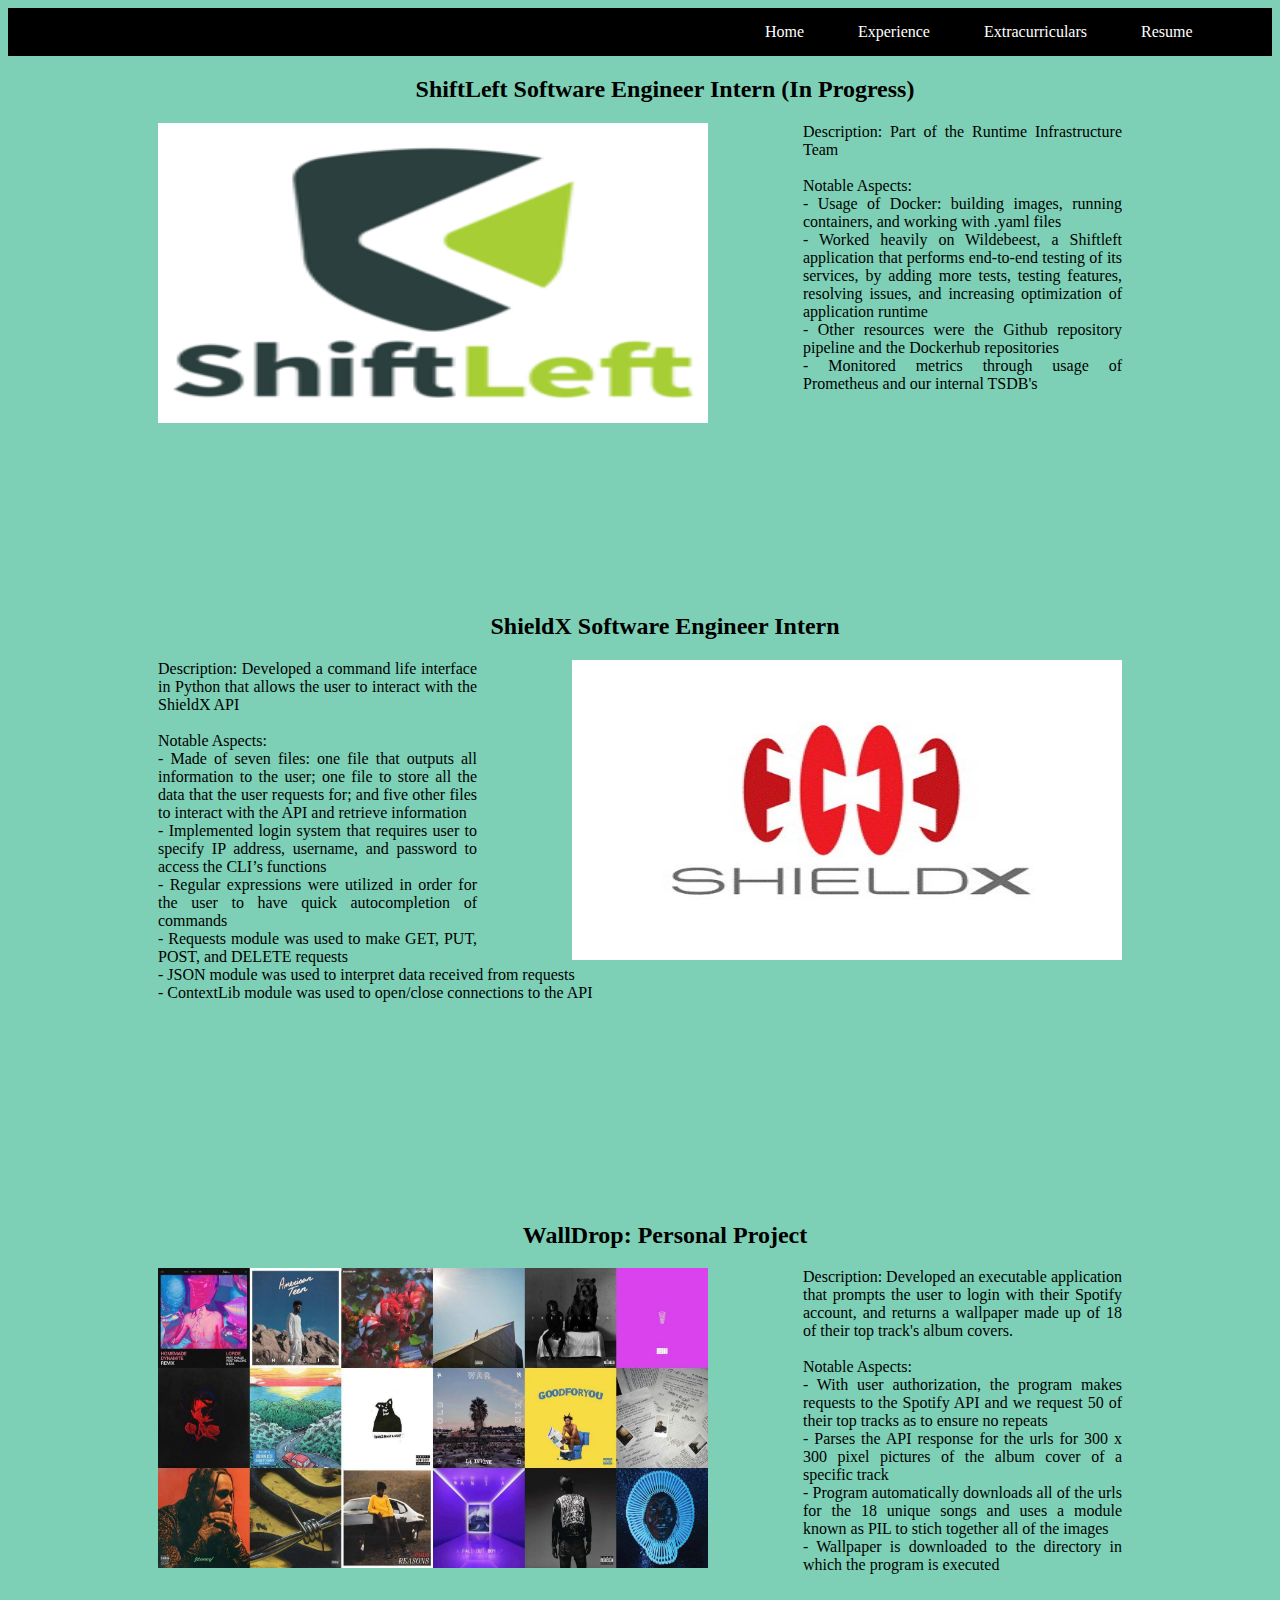
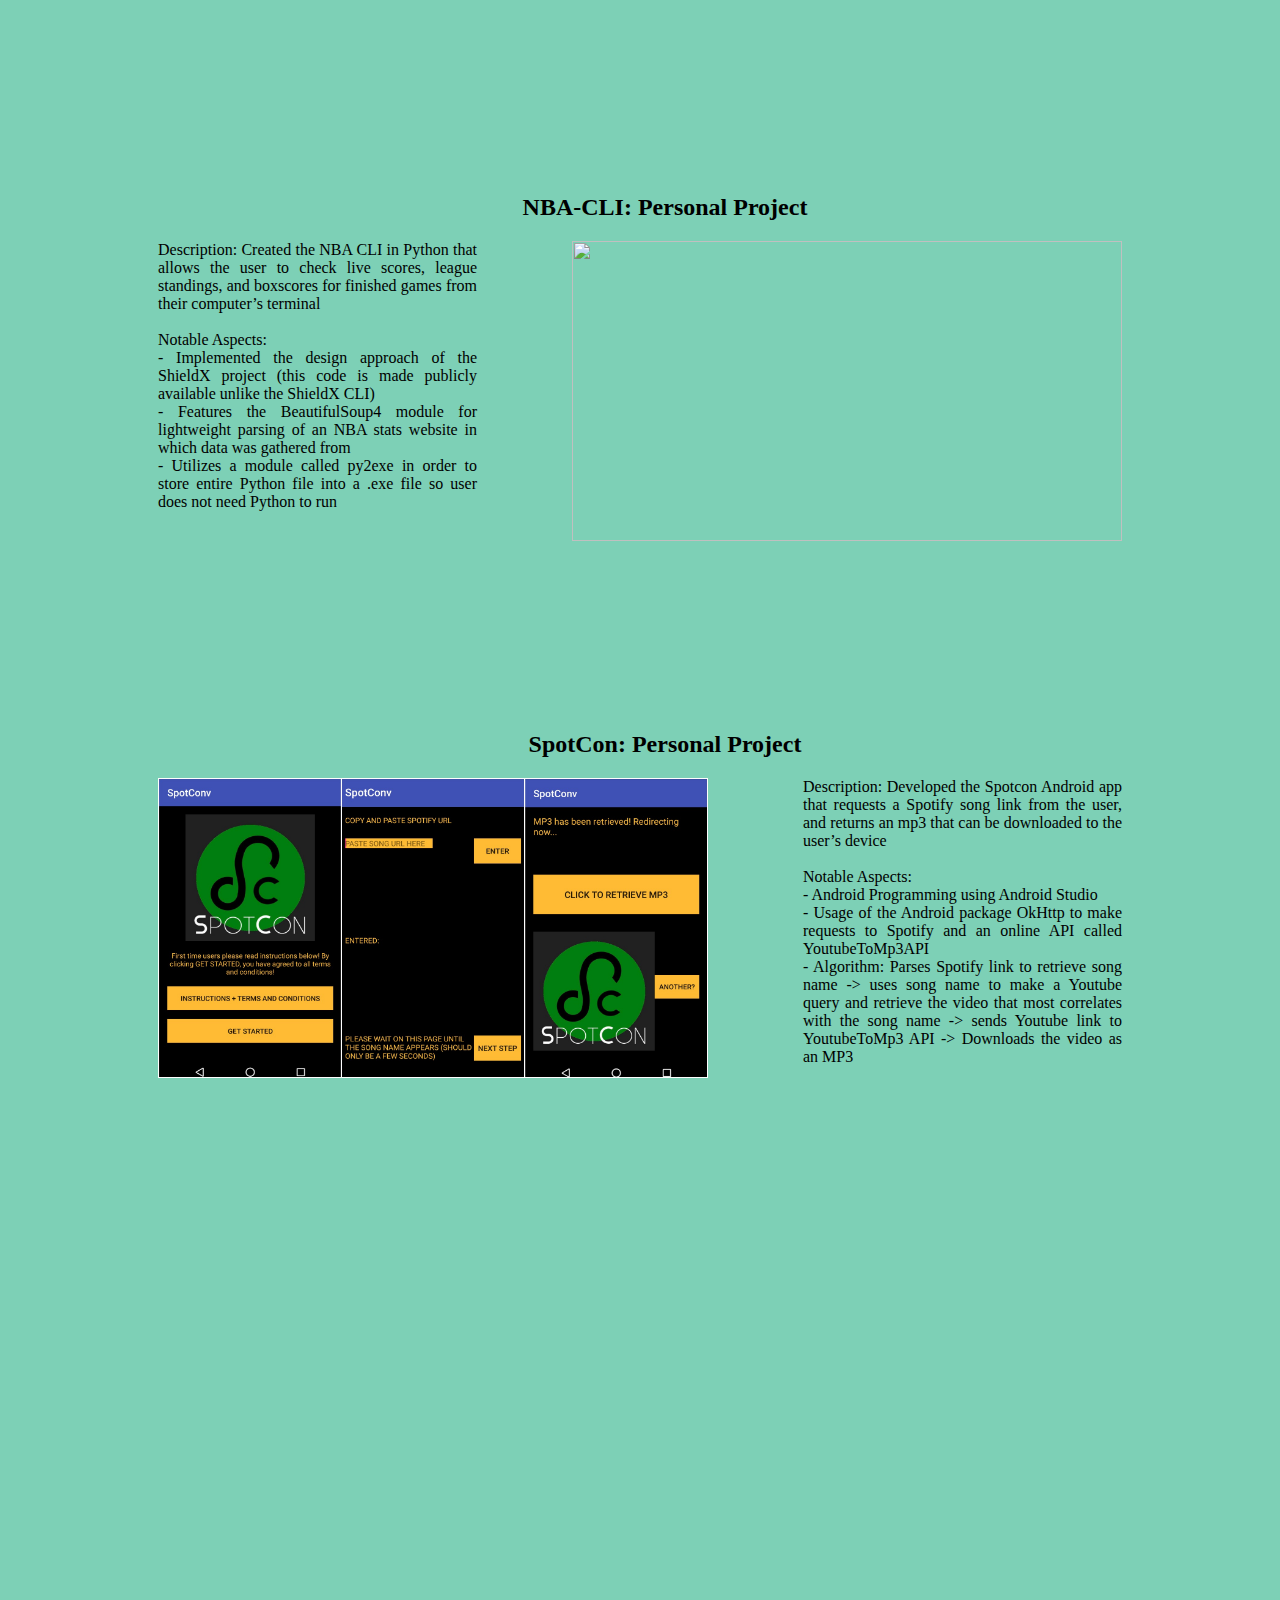
==== experience.html @ 5175c30b "Add files via upload" ====
<!DOCTYPE html>

<html>
<head>
	<meta charset="utf-8">
	<title>Sahil Ahluwalia</title>
	<link rel="stylesheet" href="style.css">
</head>

<!-- Navigation -->
<section>
	<body>
		<ul class = "navBar">
			<li><a href="index.html">Home</a></li>
			<li><a href="#">Experience</a></li>
			<li><a href="extracurriculars.html">Extracurriculars</a></li>
			<li><a href="externalFiles/resume.pdf" target="_blank">Resume</a>/<li>
		</ul>
	</body>

<section>
	<h2 class="experience-align">ShiftLeft Software Engineer Intern (In Progress)</h2>
	<img src="images/shiftleft.png" class = "sidepic-1" style = "float:left">
		<p align = "justify" class = "exp-1">Description: Part of the Runtime Infrastructure Team<br><br>
		Notable Aspects: <br>
		- Usage of Docker: building images, running containers, and working with .yaml files <br>
		- Worked heavily on Wildebeest, a Shiftleft application that performs end-to-end testing of its services, by adding more tests, testing features, resolving issues, and increasing optimization of application runtime <br>
		- Other resources were the Github repository pipeline and the Dockerhub repositories<br>
		- Monitored metrics through usage of Prometheus and our internal TSDB's</p>
</section>

<section>
	<h2 class="experience-align">ShieldX Software Engineer Intern</h2>
	<img src="images/shieldx.jpg" class = "sidepic-2" style = "float:right">
		<p align = "justify" class = "exp-2">Description: Developed a command life interface in Python that allows the user to interact with the ShieldX API<br><br>
		Notable Aspects:<br>
		- Made of seven files: one file that outputs all information to the user; one file to store all the data that the user requests for; and five other files to interact with the API and retrieve information<br>
		- Implemented login system that requires user to specify IP address, username, and password to access the CLI’s functions<br>
		- Regular expressions were utilized in order for the user to have quick autocompletion of commands<br>
		- Requests module was used to make GET, PUT, POST, and DELETE requests<br>
		- JSON module was used to interpret data received from requests<br>
		- ContextLib module was used to open/close connections to the API</p>
</section>

<section>
	<h2 class="experience-align">WallDrop: Personal Project</h2>
	<img src="images/walldrop.png" class = "sidepic-1" style = "float:left">
		<p align = "justify" class = "exp-1">Description: Developed an executable application that prompts the user to login with their Spotify account, and returns a wallpaper made up of 18 of their top track's album covers. <br><br>

		Notable Aspects:<br>
		- With user authorization, the program makes requests to the Spotify API and we request 50 of their top tracks as to ensure no repeats<br>
		- Parses the API response for the urls for 300 x 300 pixel pictures of the album cover of a specific track<br>
		- Program automatically downloads all of the urls for the 18 unique songs and uses a module known as PIL to stich together all of the images<br>
		- Wallpaper is downloaded to the directory in which the program is executed</p>
</section>

<section>
	<h2 class="experience-align">NBA-CLI: Personal Project</h2>
	<img src="images/nbacli.png" class = "sidepic-2" style = "float:right">
		<p align = "justify" class = "exp-2">Description: Created the NBA CLI in Python that allows the user to check live scores, league standings, and boxscores for finished games from their computer’s terminal<br><br>

		Notable Aspects:<br>
		- Implemented the design approach of the ShieldX project (this code is made publicly available unlike the ShieldX CLI)<br>
		- Features the BeautifulSoup4 module for lightweight parsing of an NBA stats website in which data was gathered from<br>
		- Utilizes a module called py2exe in order to store entire Python file into a .exe file so user does not need Python to run</p>
</section>

<section>
	<h2 class="experience-align">SpotCon: Personal Project</h2>
	<img src="images/spotcon.jpg" class = "sidepic-1" style = "float:left">
		<p align = "justify" class = "exp-1">Description: Developed the Spotcon Android app that requests a Spotify song link from the user, and returns an mp3 that can be downloaded to the user’s device<br><br>

		Notable Aspects:<br>
		- Android Programming using Android Studio<br>
		- Usage of the Android package OkHttp to make requests to Spotify and an online API called YoutubeToMp3API<br>
		- Algorithm: Parses Spotify link to retrieve song name -> uses song name to make a Youtube query and retrieve the video that most correlates with the song name -> sends Youtube link to YoutubeToMp3 API -> Downloads the video as an MP3</p>
</section>

</html>
---- style.css ----
html{
	margin: 0;
	padding: 0
	height: 95%;
	padding-bottom: 500px;
}

body{
  background-color: #7dd0b6;
}

.navBar{
	background-color: black;
	font-family: Garamond;
	text-decoration-color: white;
	list-style: none;
	text-align: right;
	padding: 15px 0 15px 0;
	margin: 0px;
}

.navBar > li {
	display: inline-block;
	padding: 0 25px 0 25px;
}

.navBar > li > a {
	text-decoration: none;
	color: white;
}

h1 {
	position: absolute;
  	bottom: 0px;
  	left: 0px;
  	background: rgba(0, 0, 0, 0.75);
  	padding: 4px 8px;
  	color: white;
  	margin: 0;
  	font: 14px Sans-Serif;
}

.opp h1 {
  background: rgba(255, 255, 255, 0.75);
  color: black;
}


.rounded{
	border-radius: 12px;
}


.container {
    position: relative;
    text-align: center;
    color: white;
}

.centered {
    position: absolute;
    top: 50%;
    left: 50%;
    transform: translate(-50%, -50%);
}

.qHeader {
    position: absolute;
    top: 200px;
    left: 16px;
}

.bottomRight {
	position: absolute;
    bottom: 8px;
    right: 16px;
}

.homepage {
  padding-top: 50px;
  width: 450px;
  height: 300px;
  padding-left: 95px;
  padding-right: 95px;
}


.sidepic-1 {
	width: 550px;
	height: 300px;
	padding-left: 150px;
	padding-right: 95px;
}

.exp-1{
  padding-right: 150px;
  padding-bottom: 200px;
}

.exp-1-spec{
  padding-right: 150px;
  padding-bottom: 100px;
}

.sidepic-2 {
  width: 550px;
  height: 300px;
  padding-left: 95px;
  padding-right: 150px;
}

.exp-2{
  padding-left: 150px;
  padding-right: 650px;
  padding-bottom: 200px;
}

.center {
    display: block;
    margin-left: auto;
    margin-right: auto;
    width: 100%;
    height: 100%;
}

.bcenter{
	display: block;
    margin-left: auto;
    margin-right: auto;
}

.experience-align{
  text-align: center;
  padding-left: 50px;
}

.aboutme{
  padding-top: 50px;
  padding-right: 50px;
  padding-bottom: 150px;
}
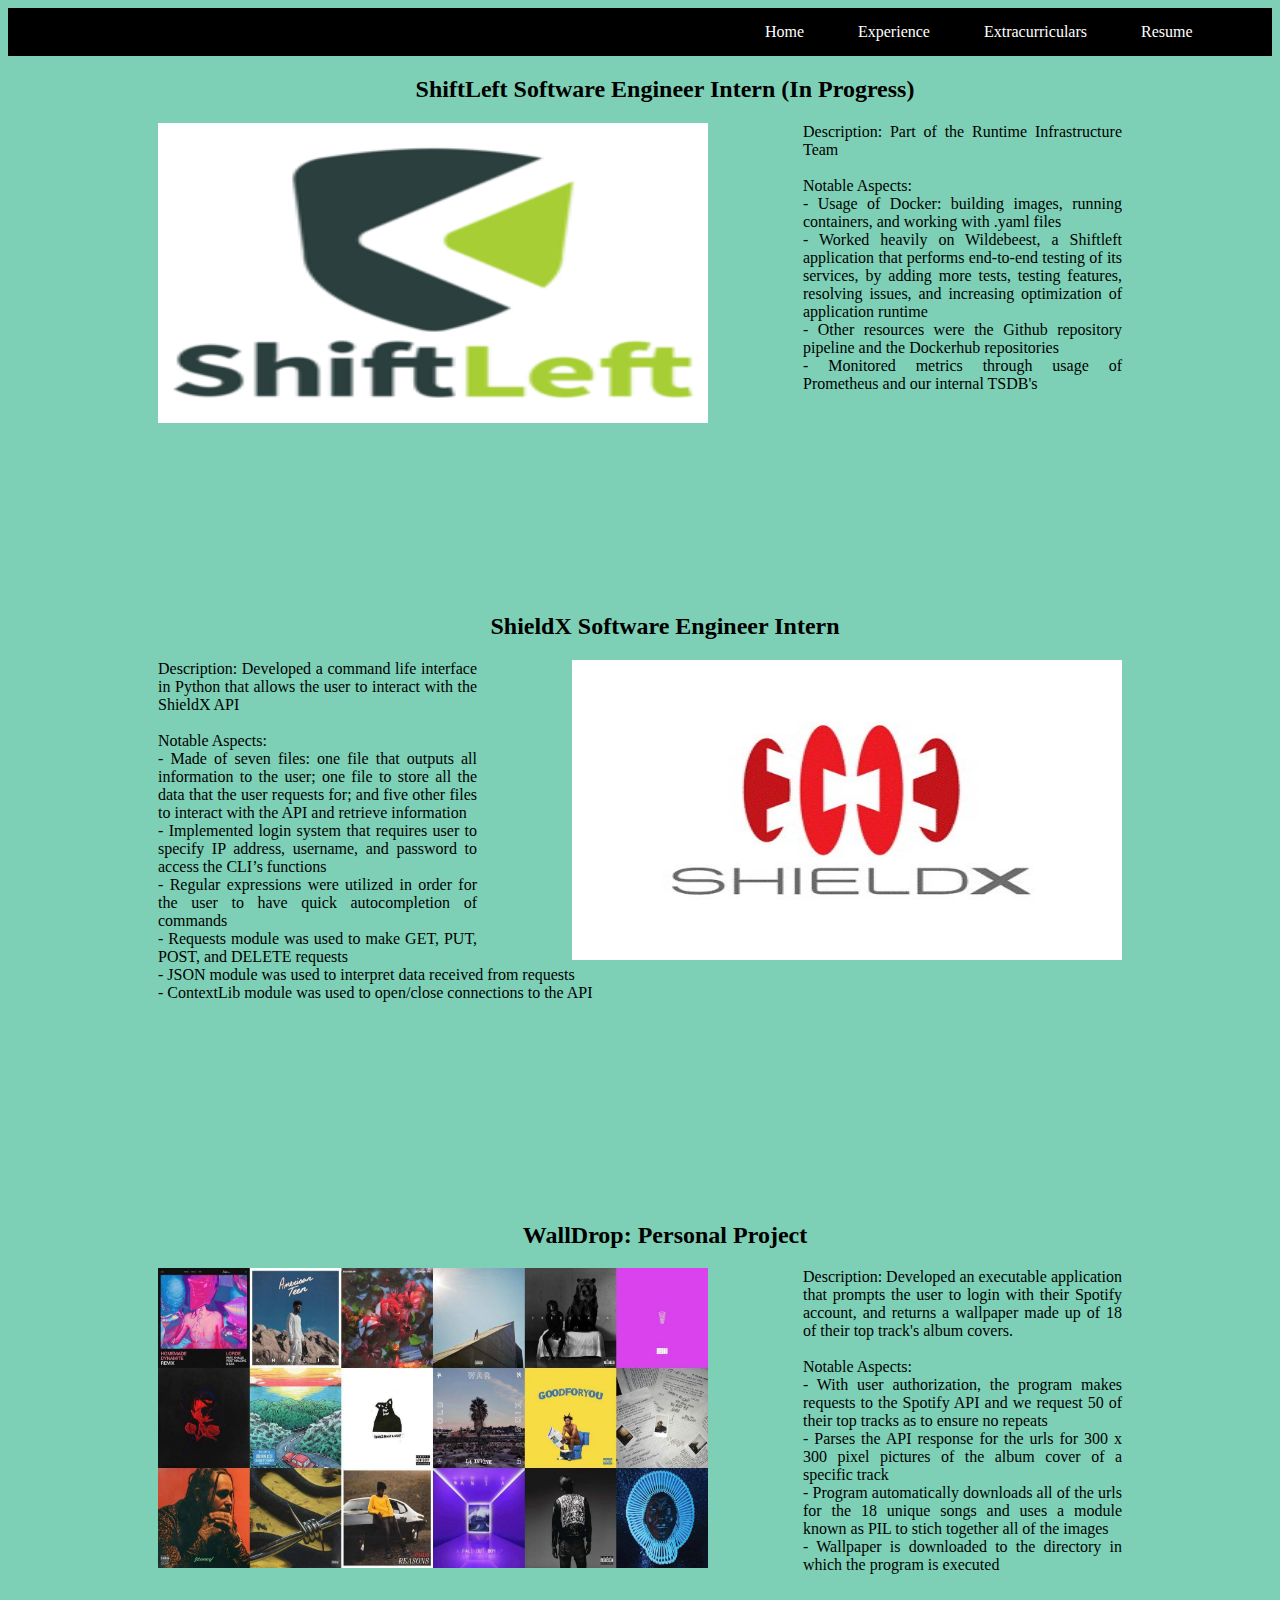
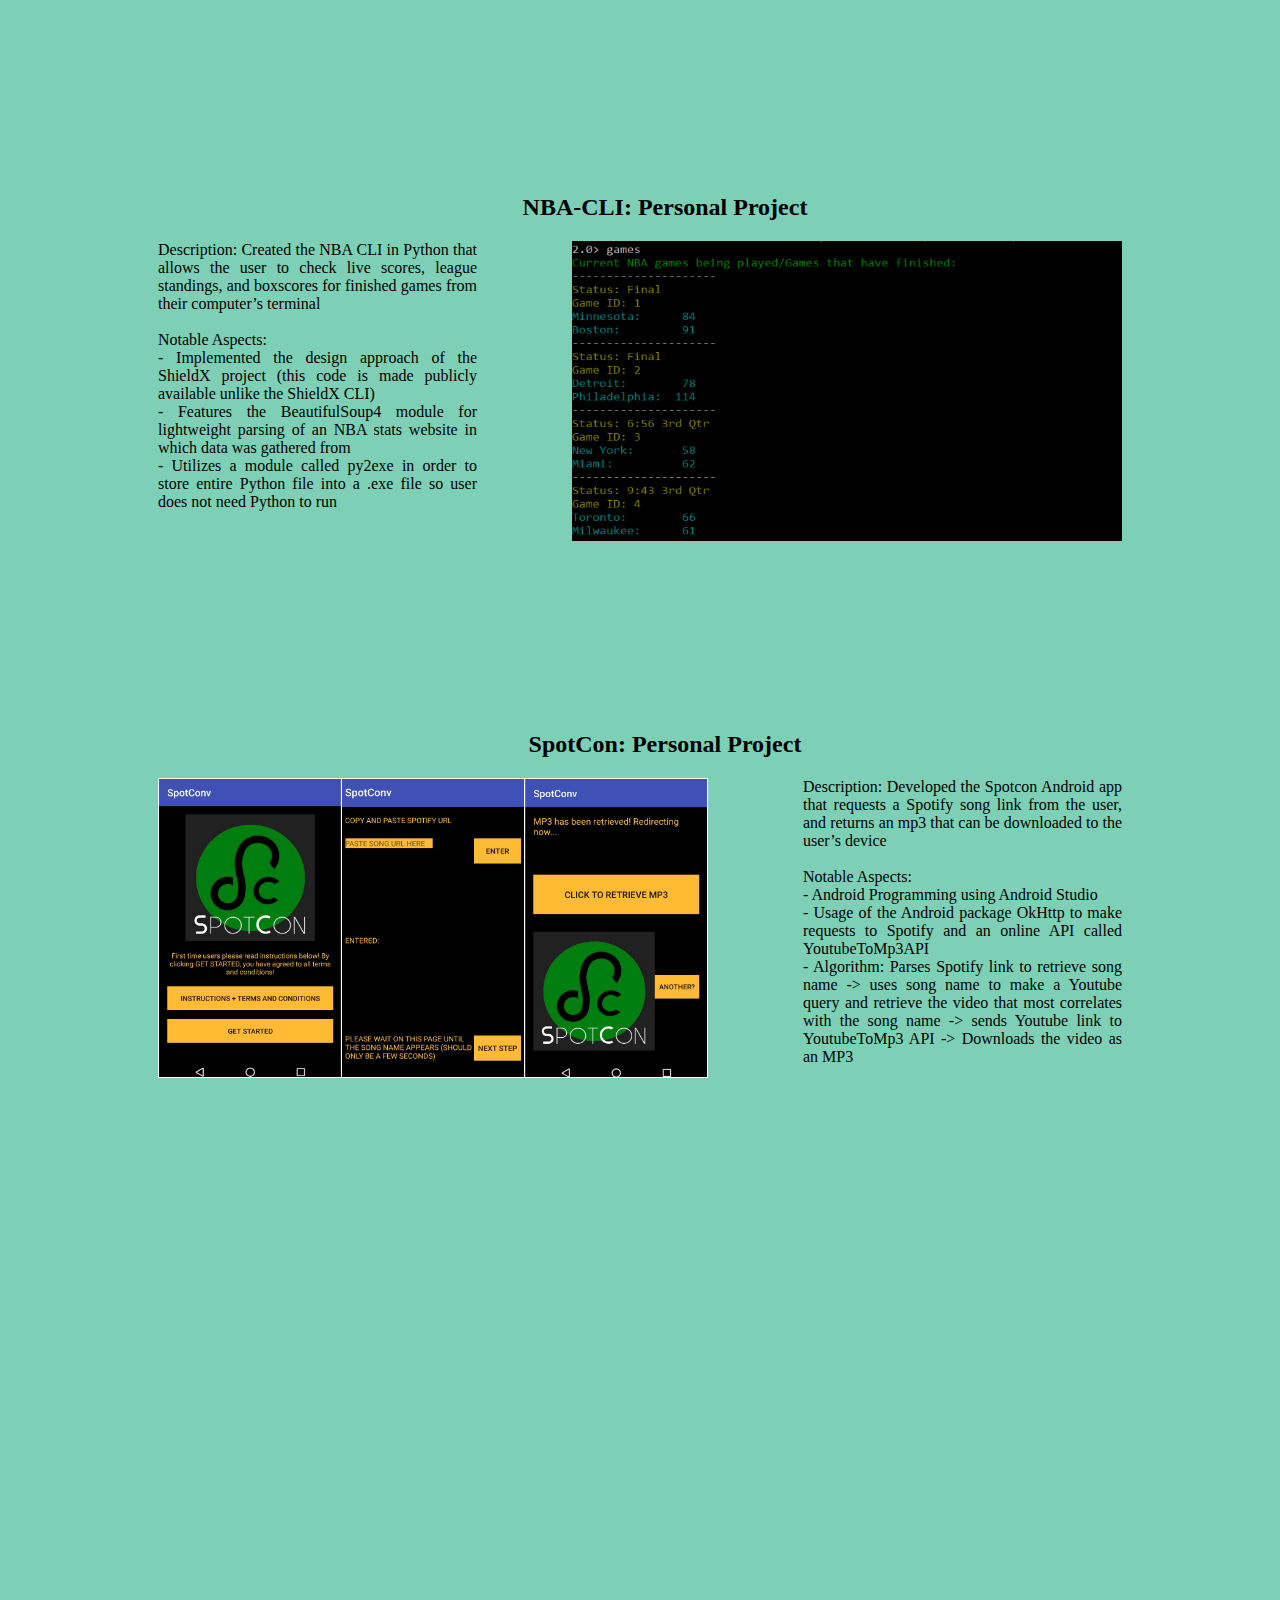
==== commit ca14d9fb: "Update experience.html" ====
--- a/experience.html
+++ b/experience.html
@@ -56,7 +56,7 @@
 
 <section>
 	<h2 class="experience-align">NBA-CLI: Personal Project</h2>
-	<img src="images/nbacli.png" class = "sidepic-2" style = "float:right">
+	<img src="images/nbacli.PNG" class = "sidepic-2" style = "float:right">
 		<p align = "justify" class = "exp-2">Description: Created the NBA CLI in Python that allows the user to check live scores, league standings, and boxscores for finished games from their computer’s terminal<br><br>
 
 		Notable Aspects:<br>
@@ -76,4 +76,4 @@
 		- Algorithm: Parses Spotify link to retrieve song name -> uses song name to make a Youtube query and retrieve the video that most correlates with the song name -> sends Youtube link to YoutubeToMp3 API -> Downloads the video as an MP3</p>
 </section>
 
-</html>+</html>
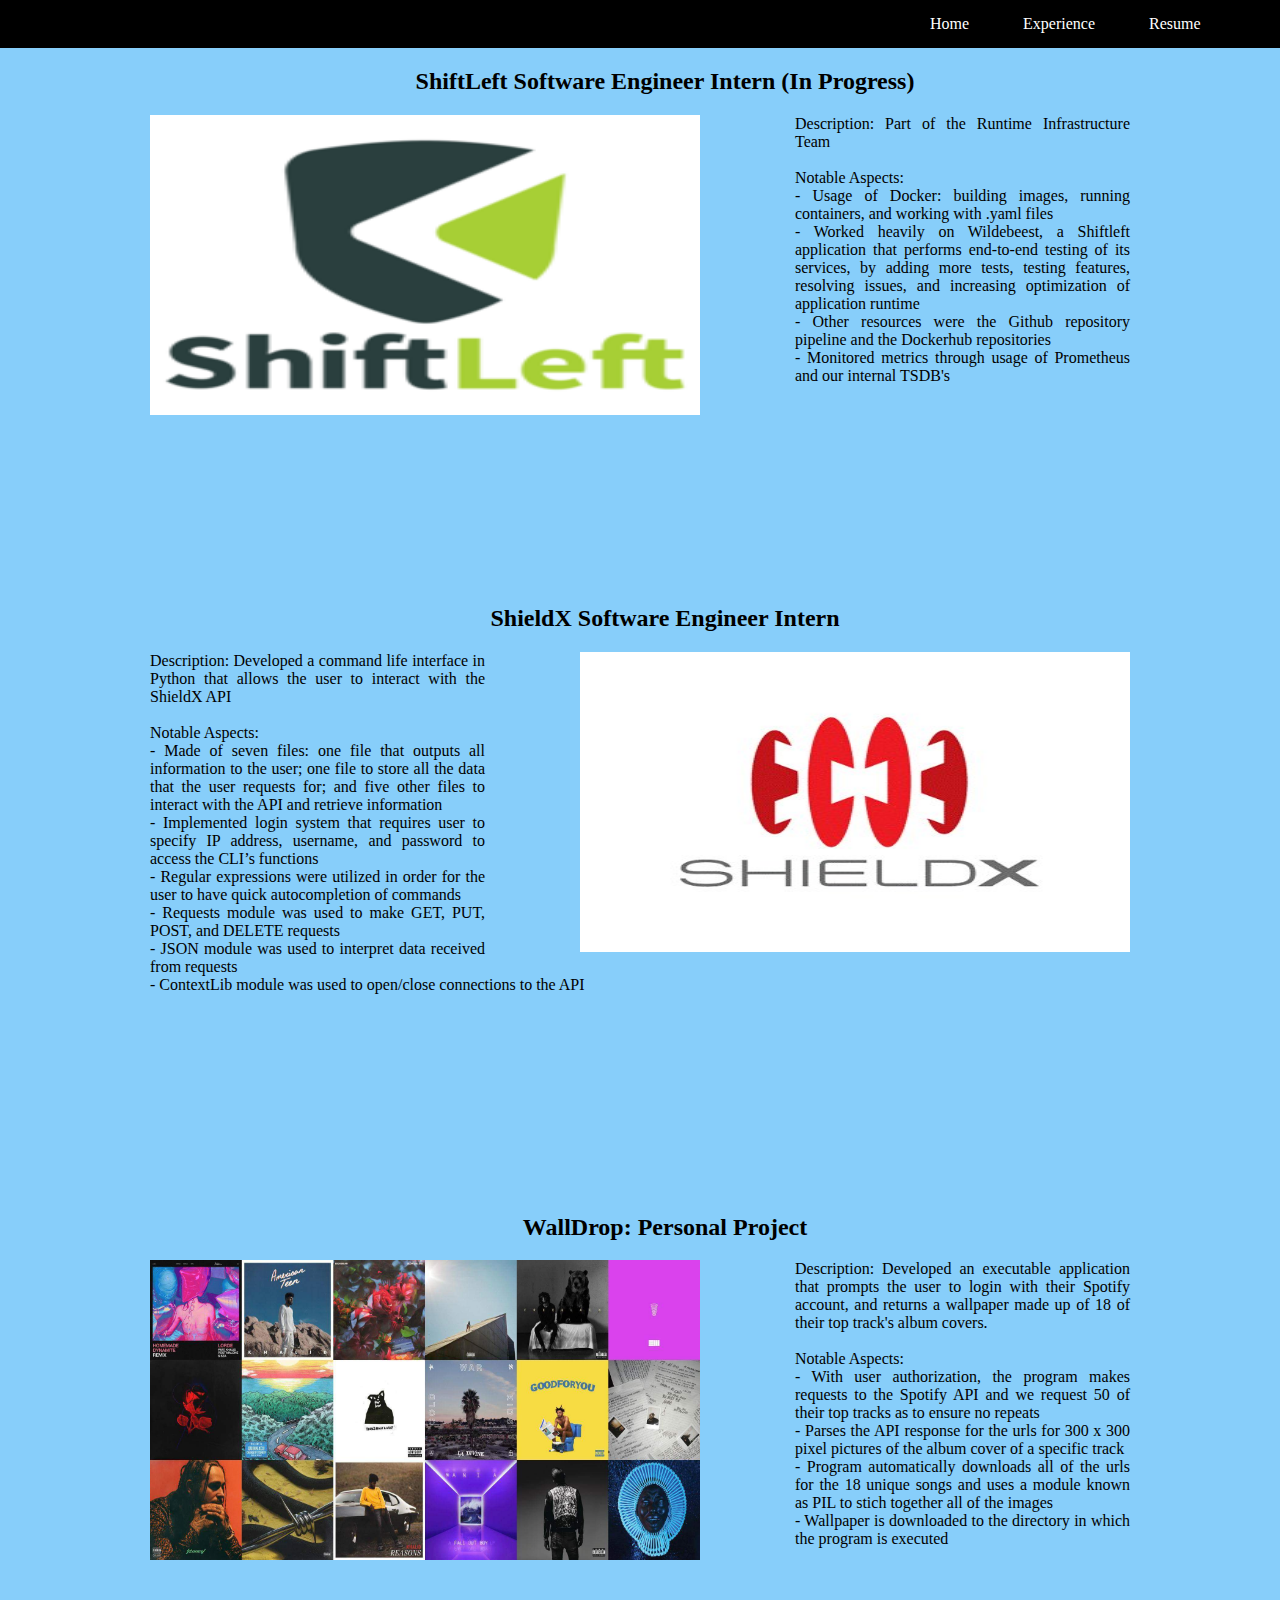
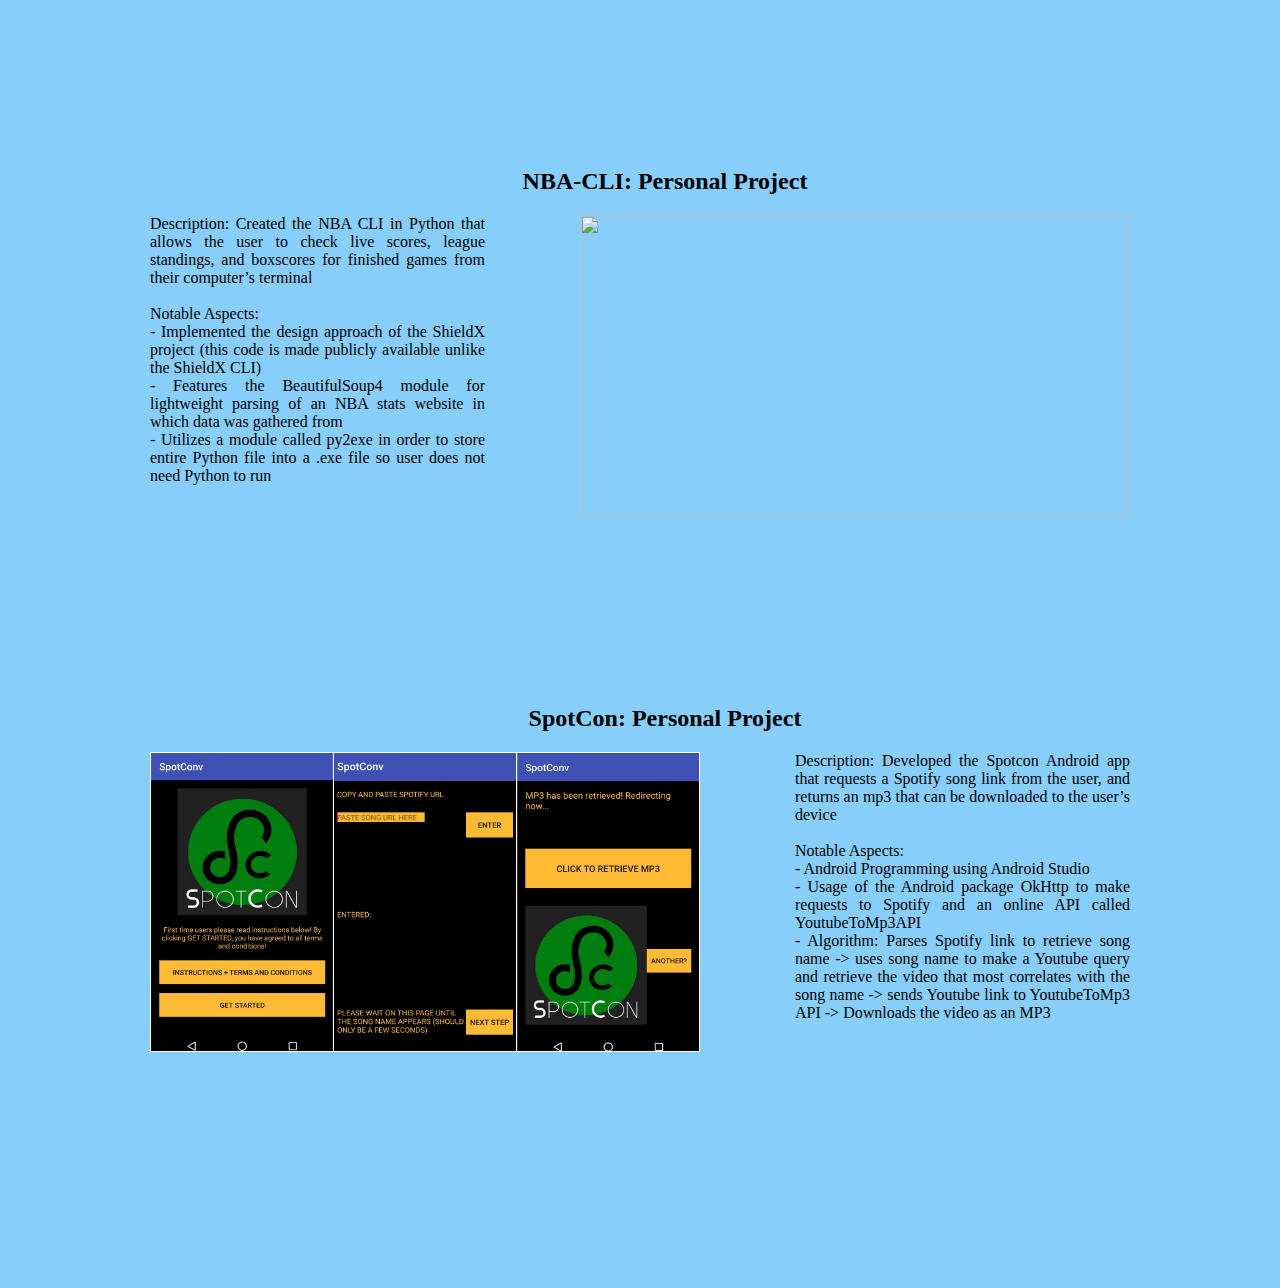
==== commit 3da8e73e: "Add files via upload" ====
--- a/experience.html
+++ b/experience.html
@@ -13,7 +13,6 @@
 		<ul class = "navBar">
 			<li><a href="index.html">Home</a></li>
 			<li><a href="#">Experience</a></li>
-			<li><a href="extracurriculars.html">Extracurriculars</a></li>
 			<li><a href="externalFiles/resume.pdf" target="_blank">Resume</a>/<li>
 		</ul>
 	</body>
@@ -56,7 +55,7 @@
 
 <section>
 	<h2 class="experience-align">NBA-CLI: Personal Project</h2>
-	<img src="images/nbacli.PNG" class = "sidepic-2" style = "float:right">
+	<img src="images/nbacli.png" class = "sidepic-2" style = "float:right">
 		<p align = "justify" class = "exp-2">Description: Created the NBA CLI in Python that allows the user to check live scores, league standings, and boxscores for finished games from their computer’s terminal<br><br>
 
 		Notable Aspects:<br>
@@ -76,4 +75,4 @@
 		- Algorithm: Parses Spotify link to retrieve song name -> uses song name to make a Youtube query and retrieve the video that most correlates with the song name -> sends Youtube link to YoutubeToMp3 API -> Downloads the video as an MP3</p>
 </section>
 
-</html>
+</html>--- a/style.css
+++ b/style.css
@@ -2,11 +2,18 @@
 	margin: 0;
 	padding: 0
 	height: 95%;
-	padding-bottom: 500px;
+	padding-bottom: 50px;
 }
 
 body{
-  background-color: #7dd0b6;
+  background-color: #87CEFA;
+  padding: 0;
+  margin: 0;
+}
+
+footer {
+  margin-bottom: 200px;
+  overflow: hidden;
 }
 
 .navBar{
@@ -137,5 +144,5 @@
 .aboutme{
   padding-top: 50px;
   padding-right: 50px;
-  padding-bottom: 150px;
-}+  padding-bottom: 75px;
+}
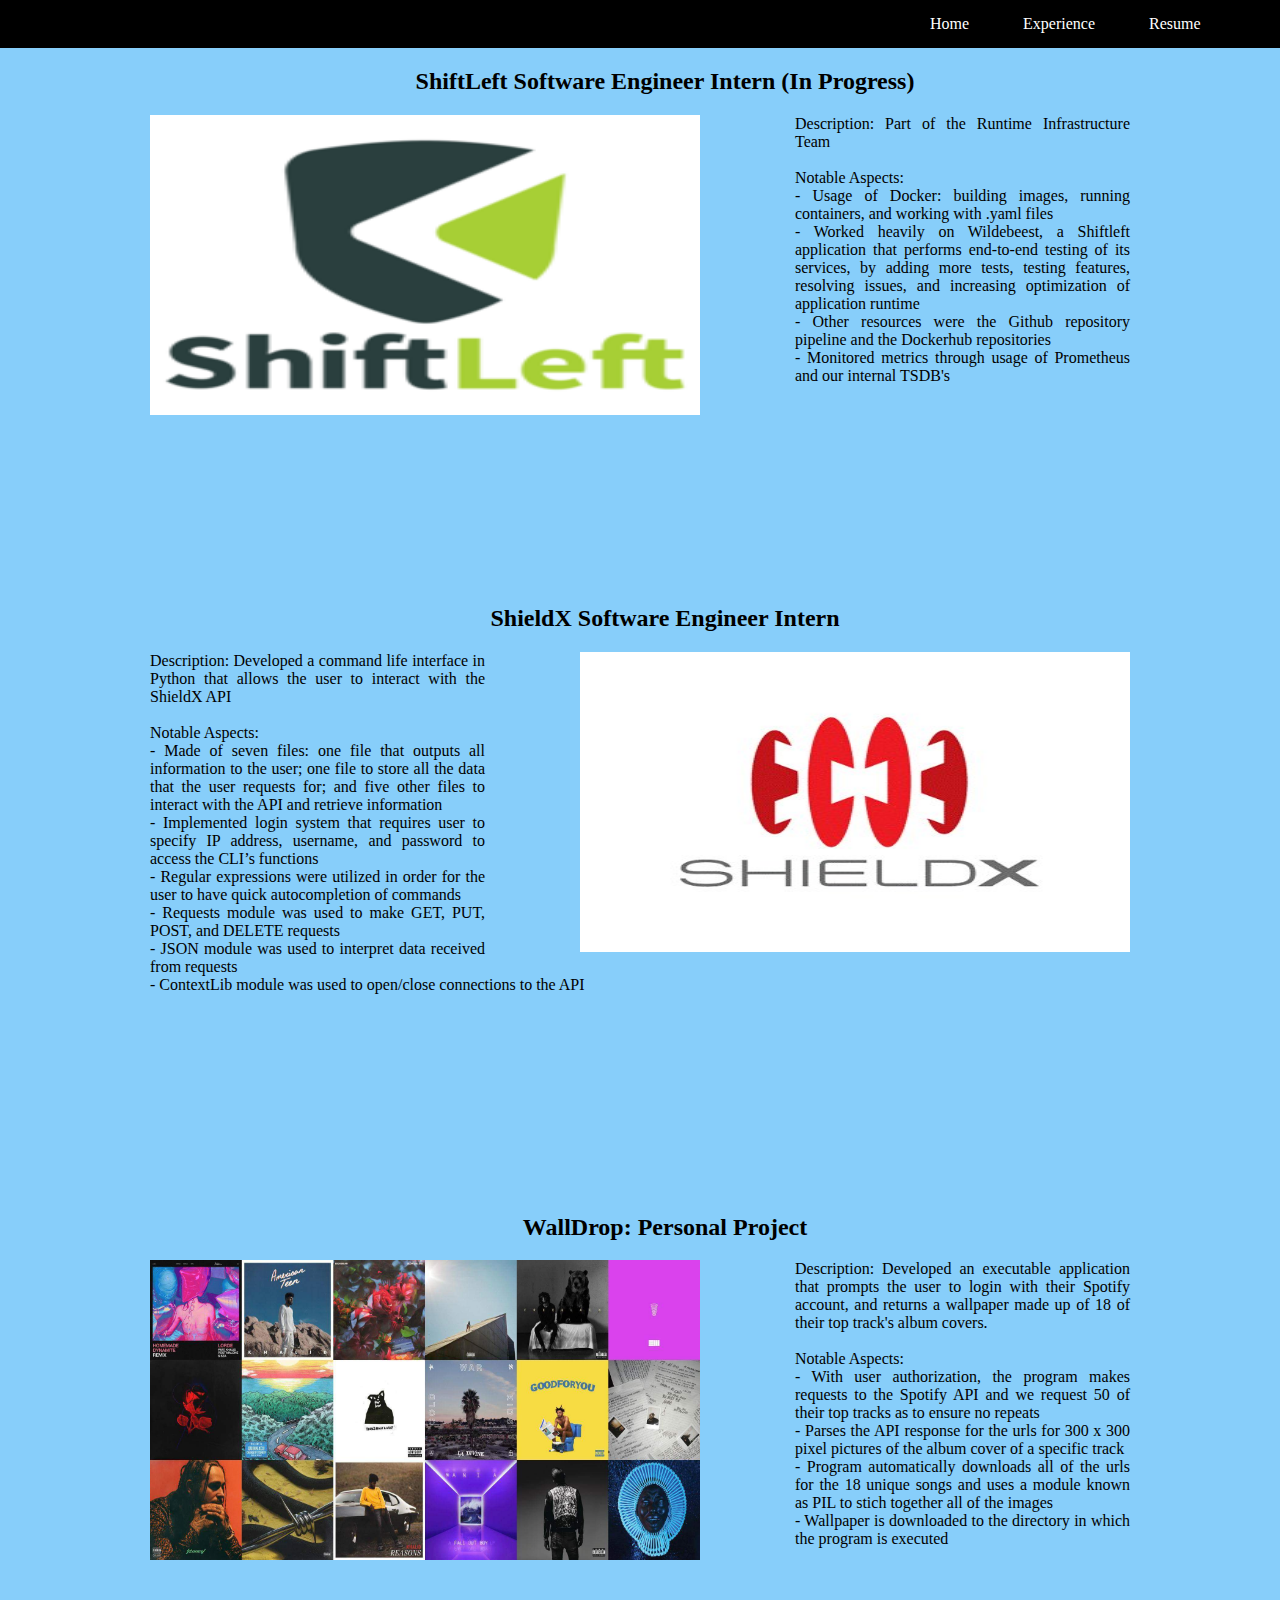
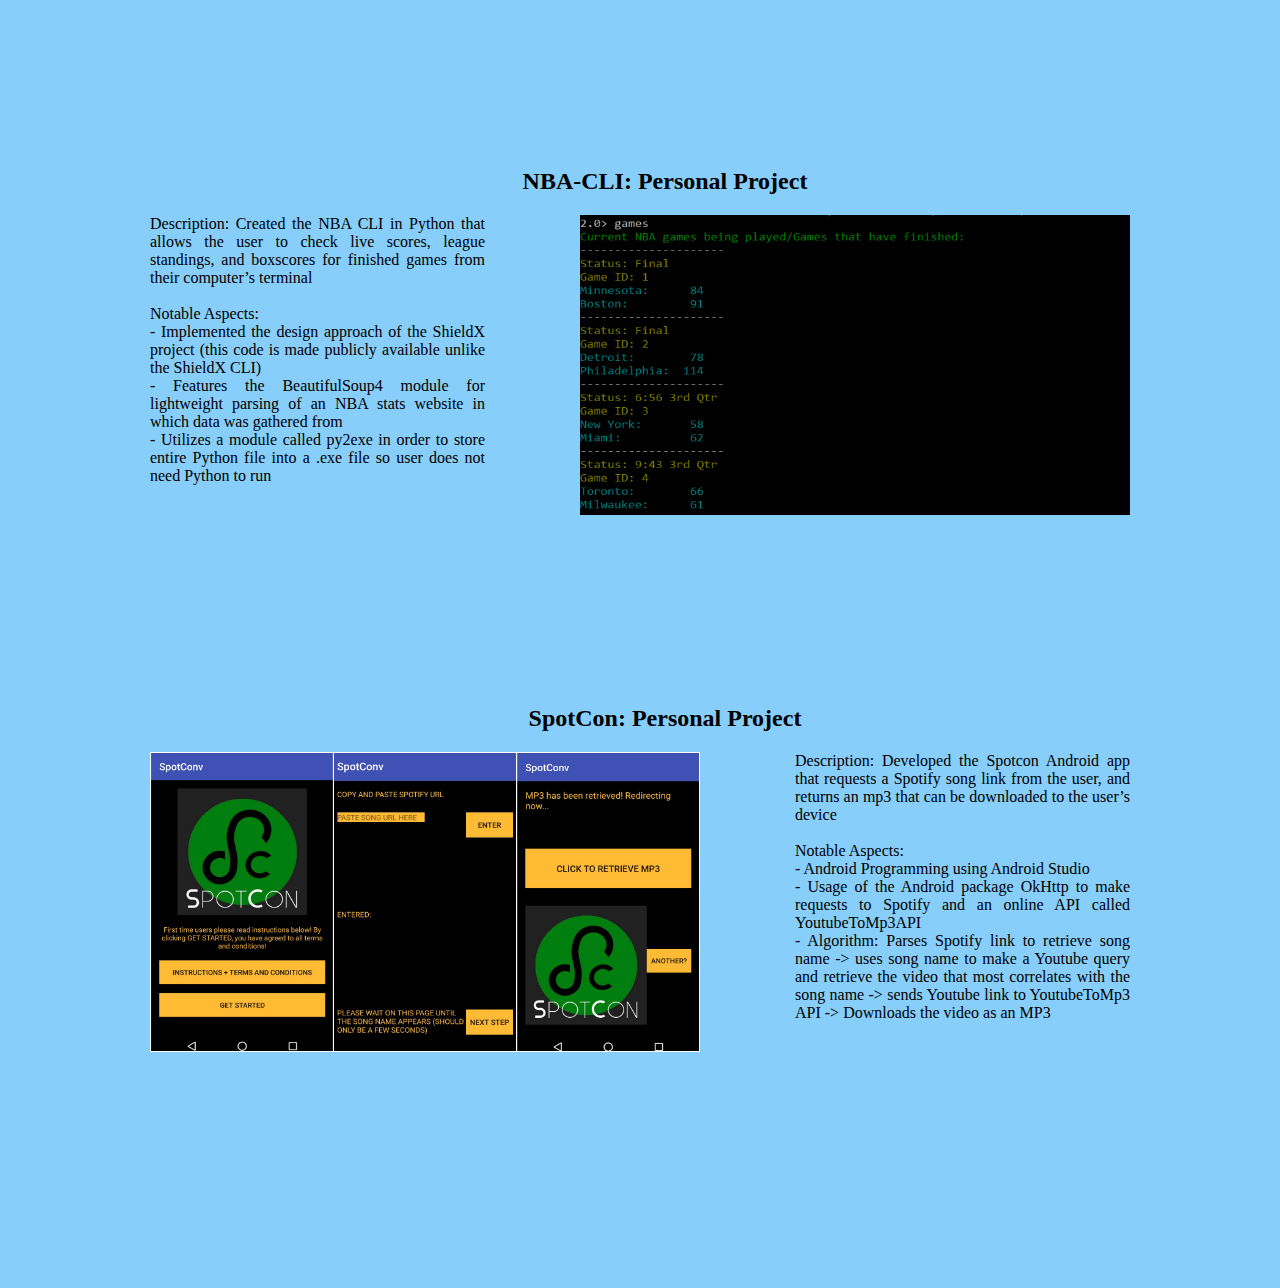
==== commit 8ede2f1e: "Update experience.html" ====
--- a/experience.html
+++ b/experience.html
@@ -55,7 +55,7 @@
 
 <section>
 	<h2 class="experience-align">NBA-CLI: Personal Project</h2>
-	<img src="images/nbacli.png" class = "sidepic-2" style = "float:right">
+	<img src="images/nbacli.PNG" class = "sidepic-2" style = "float:right">
 		<p align = "justify" class = "exp-2">Description: Created the NBA CLI in Python that allows the user to check live scores, league standings, and boxscores for finished games from their computer’s terminal<br><br>
 
 		Notable Aspects:<br>
@@ -75,4 +75,4 @@
 		- Algorithm: Parses Spotify link to retrieve song name -> uses song name to make a Youtube query and retrieve the video that most correlates with the song name -> sends Youtube link to YoutubeToMp3 API -> Downloads the video as an MP3</p>
 </section>
 
-</html>+</html>
